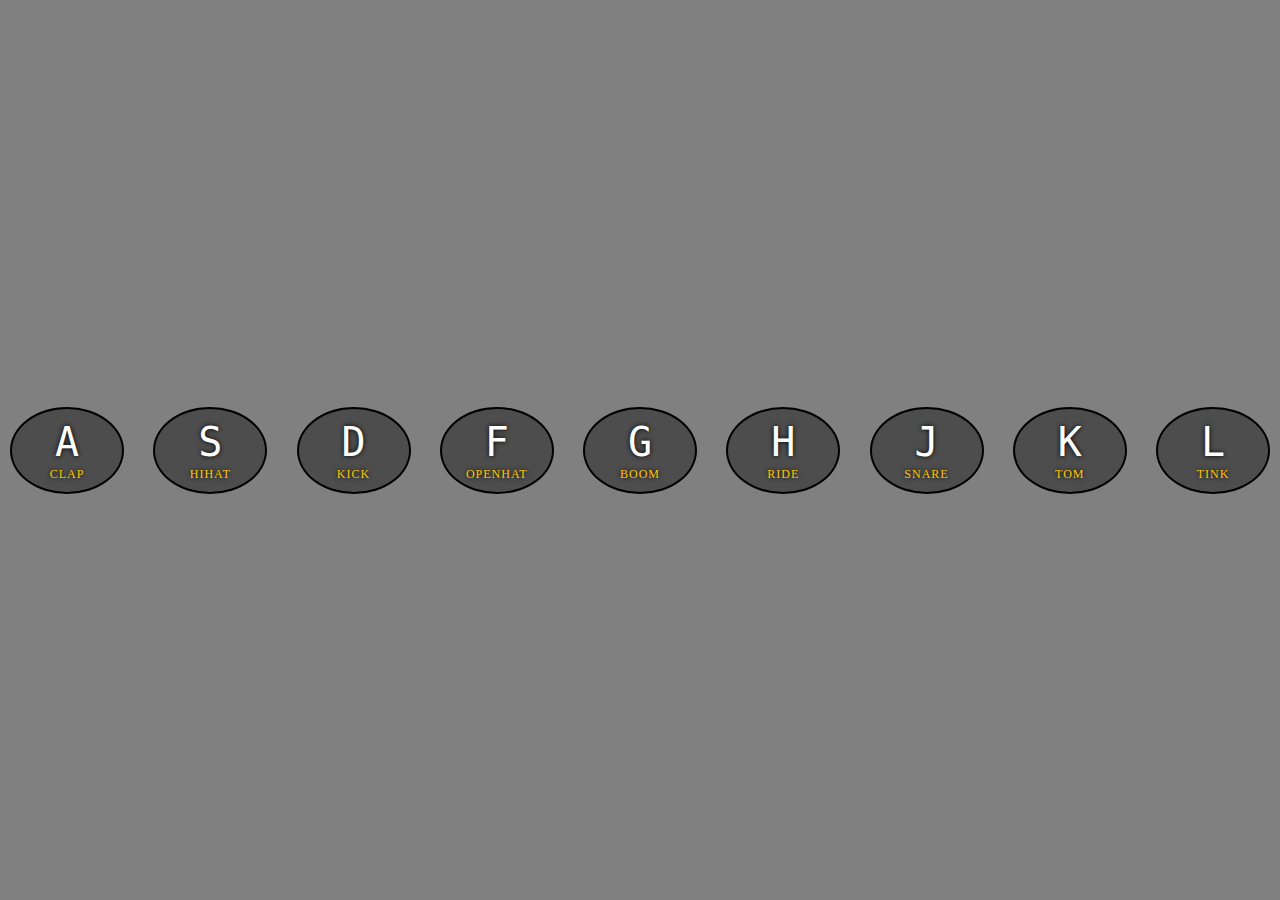
==== index.html @ 4cd27b5f "flexbox added" ====
<!DOCTYPE html>
<html lang="en">

<head>
  <meta charset="UTF-8">
  <title>JS Drum Kit</title>
  <link rel="stylesheet" href="style.css">
</head>

<body>


  <div class="keys">

    <div id="65" class="key">
      <kbd>A</kbd>
      <span class="sound">clap</span>
    </div>

    <div id="83" class="key">
      <kbd>S</kbd>
      <span class="sound">hihat</span>
    </div>

    <div id="68" class="key">
      <kbd>D</kbd>
      <span class="sound">kick</span>
    </div>

    <div id="70" class="key">
      <kbd>F</kbd>
      <span class="sound">openhat</span>
    </div>

    <div id="71" class="key">
      <kbd>G</kbd>
      <span class="sound">boom</span>
    </div>

    <div id="72" class="key">
      <kbd>H</kbd>
      <span class="sound">ride</span>
    </div>

    <div id="74" class="key">
      <kbd>J</kbd>
      <span class="sound">snare</span>
    </div>

    <div id="75" class="key">
      <kbd>K</kbd>
      <span class="sound">tom</span>
    </div>

    <div id="76" class="key">
      <kbd>L</kbd>
      <span class="sound">tink</span>
    </div>

  </div>

  <audio id="65" src="sounds/clap.wav"></audio>
  <audio id="83" src="sounds/hihat.wav"></audio>
  <audio id="68" src="sounds/kick.wav"></audio>
  <audio id="70" src="sounds/openhat.wav"></audio>
  <audio id="71" src="sounds/boom.wav"></audio>
  <audio id="72" src="sounds/ride.wav"></audio>
  <audio id="74" src="sounds/snare.wav"></audio>
  <audio id="75" src="sounds/tom.wav"></audio>
  <audio id="76" src="sounds/tink.wav"></audio>

  <script src='index.js'></script>


</body>

</html>
---- style.css ----
html {
  font-size: 10px;
  background-color: grey;  
}

body {
  margin: 0;
  padding: 0;
  font-family: 'Times New Roman';
}

.keys {
  display: flex;
  min-height: 100vh;
  min-width: 100vh;
  flex-flow: row wrap; 
  justify-content: space-between;
  align-items: center;
}

.key {
  border: 2px solid black;
  border-radius: 100%;
  margin: 10px;
  font-size: 15px;
  padding: 10px 5px;

  transition: all .07s ease;
  width: 10rem;
  text-align: center;
  color: white;
  background: rgba(0,0,0,0.4);
  text-shadow: 0 0 .5rem black;
}

.playing {
  transform: scale(1.1);
  border-color: #ffc600;
  box-shadow: 0 0 1rem #ffc600;
}

kbd {
  display: block;
  font-size: 4rem;
}

.sound {
  font-size: 1.2rem;
  text-transform: uppercase;
  letter-spacing: .1rem;
  color: #ffc600;
}
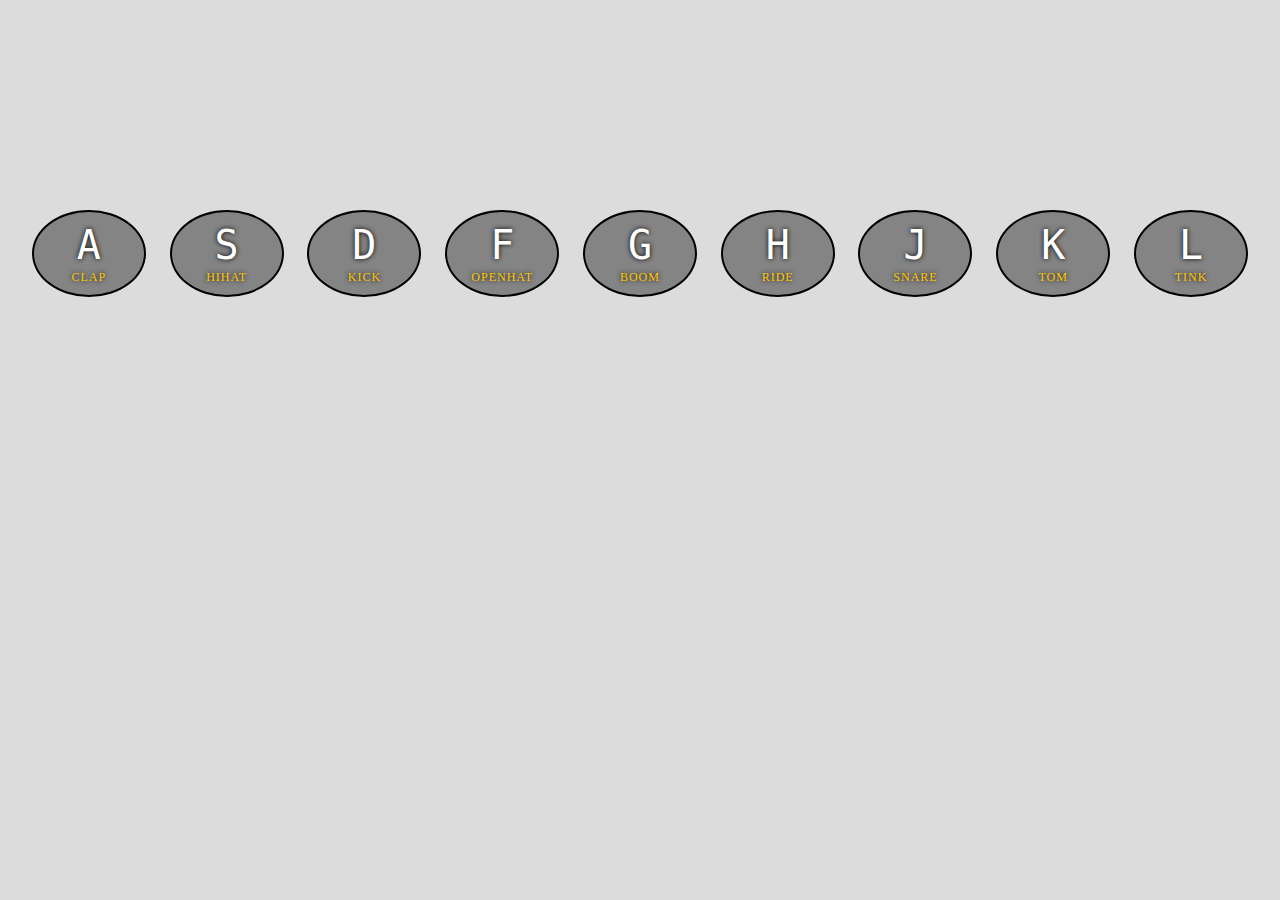
==== commit 86be004b: "flex-box v.2" ====
--- a/index.html
+++ b/index.html
@@ -3,6 +3,7 @@
 
 <head>
   <meta charset="UTF-8">
+  <meta name="viewport" content="width=device-width, initial-scale=1.0">
   <title>JS Drum Kit</title>
   <link rel="stylesheet" href="style.css">
 </head>
@@ -66,7 +67,7 @@
   <audio id="71" src="sounds/boom.wav"></audio>
   <audio id="72" src="sounds/ride.wav"></audio>
   <audio id="74" src="sounds/snare.wav"></audio>
-  <audio id="75" src="sounds/tom.wav"></audio>
+  <audio id="75" src="sounds/tom.wav"></audio>  
   <audio id="76" src="sounds/tink.wav"></audio>
 
   <script src='index.js'></script>
@@ -74,4 +75,6 @@
 
 </body>
 
-</html>+</html>
+
+
--- a/style.css
+++ b/style.css
@@ -1,20 +1,22 @@
 html {
+  box-sizing: border-box;
   font-size: 10px;
-  background-color: grey;  
 }
 
 body {
   margin: 0;
-  padding: 0;
+  padding: 20px;
+  max-width: 2400px;
+  max-height: 1600px;
   font-family: 'Times New Roman';
+  background-color: gainsboro;  
 }
 
 .keys {
+  margin: 20vh auto;
   display: flex;
-  min-height: 100vh;
-  min-width: 100vh;
   flex-flow: row wrap; 
-  justify-content: space-between;
+  justify-content: space-around;
   align-items: center;
 }
 
